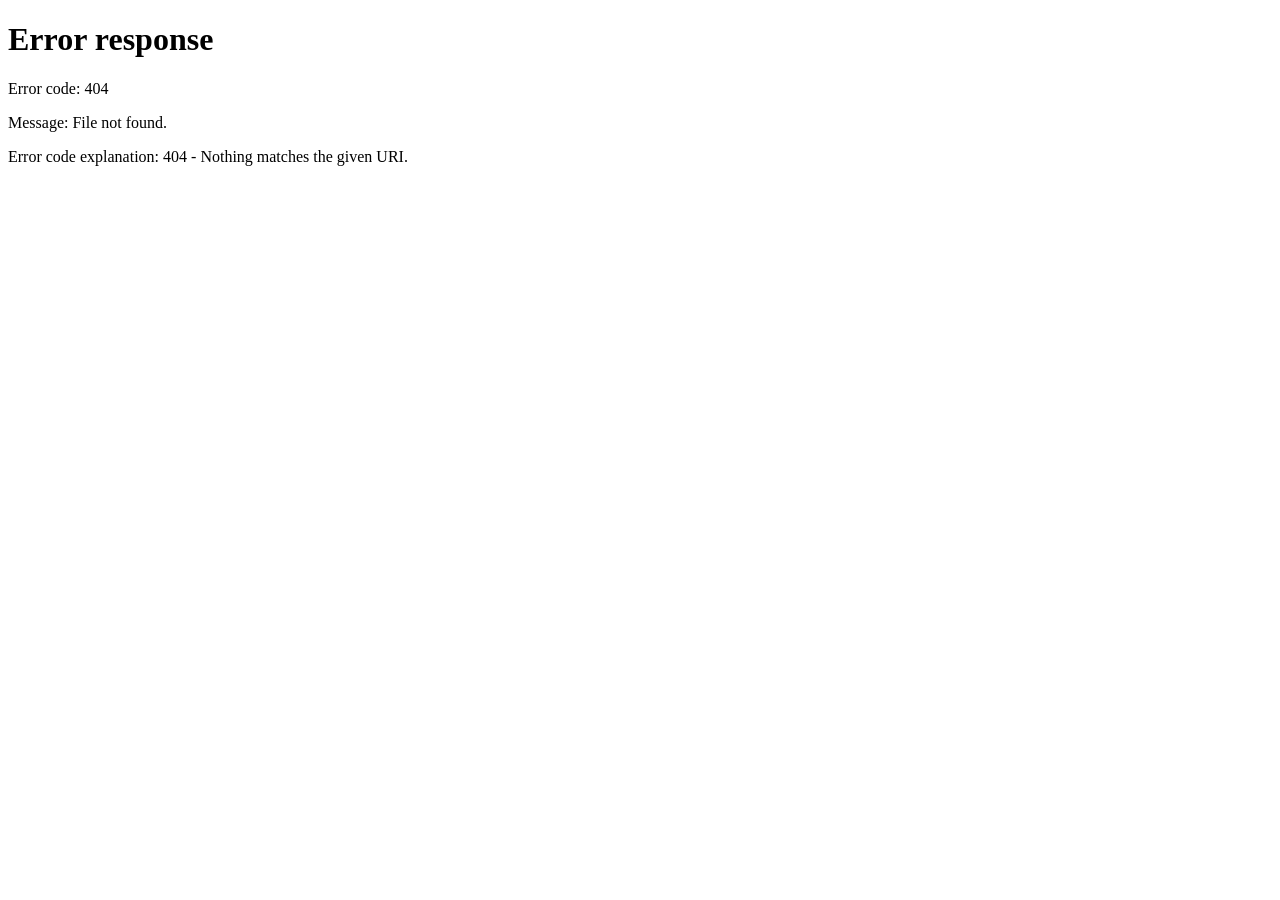
==== public/admin.html @ 8652495a "Replace AWS API/CDN references with local config and local assets" ====
<!DOCTYPE html>
<html>
<head>
<meta charset="UTF-8">
<title>LUCCI Admin Dashboard</title>

<style>
body{
  margin:0;
  font-family:Arial;
  background:linear-gradient(90deg,#1e2a38,#2c3e50);
  color:white;
  text-align:center;
}

h1{ margin-top:30px; }

.container{
  display:flex;
  flex-wrap:wrap;
  justify-content:center;
  gap:20px;
  margin-top:30px;
}

.card{
  background:#3b4a5a;
  padding:20px;
  border-radius:10px;
  width:260px;
}

button{
  background:orange;
  border:none;
  padding:10px;
  margin-top:10px;
  width:100%;
  font-weight:bold;
  cursor:pointer;
  border-radius:5px;
}

#responseBox{
  margin:30px auto;
  width:90%;
  background:#4a5a6a;
  padding:20px;
  border-radius:8px;
  text-align:left;
  overflow:auto;
}

table{
  width:100%;
  border-collapse:collapse;
  background:white;
  color:black;
}

th,td{
  padding:10px;
  border:1px solid #ddd;
}

th{
  background:#2c3e50;
  color:white;
}

input,select{
  padding:8px;
  margin:5px;
  border-radius:5px;
  border:none;
}
</style>
</head>

<body>

<h1>🔥 LUCCI Admin Dashboard</h1>

<div class="container">

<!-- USERS -->
<div class="card">
  <h3>User Service</h3>
  <button onclick="loadUsers()">View Users</button>
</div>

<!-- ORDERS -->
<div class="card">
  <h3>Order Service</h3>
  <button onclick="loadOrders()">View Orders</button>
</div>

<!-- UPDATE ORDER -->
<div class="card">
  <h3>Update Order</h3>

  <input id="orderId" placeholder="Order ID">
  
  <select id="orderStatus">
    <option value="PENDING">PENDING</option>
    <option value="PAID">PAID</option>
    <option value="SHIPPED">SHIPPED</option>
    <option value="DELIVERED">DELIVERED</option>
  </select>

  <button onclick="updateOrder()">Update Status</button>
</div>

<!-- PRODUCTS -->
<div class="card">
  <h3>Product Service</h3>
  <button onclick="loadProducts()">View Products</button>
</div>

<!-- ADD PRODUCT -->
<div class="card">
  <h3>Add Product</h3>

  <input id="pname" placeholder="Name">
  <input id="pprice" placeholder="Price">
  <input id="pimage" placeholder="Image URL">
  <input id="pcategory" placeholder="Category">

  <button onclick="addProduct()">Add Product</button>
</div>

</div>

<div id="healthBox"></div>

<div id="responseBox">
Admin responses appear here
</div>

<script src="config.js"></script>
<script>
const responseBox = document.getElementById("responseBox");
/* ================= AUTH ================= */

function getUser(){
  return JSON.parse(localStorage.getItem("user"));
}

const user = getUser();

if (!user || user.role !== "admin") {
  alert("Admin access only");
  window.location.href = "index.html";
}

/* ================= SAFE FETCH ================= */

async function safeFetch(url, options = {}) {
  try {
    const token = localStorage.getItem("token");
    console.log("🔐 TOKEN:", token);

    const res = await fetch(url, {
      method: options.method || "GET",
      headers: {
        "Content-Type": "application/json",
        "Authorization": `Bearer ${token}`
      },
      ...(options.body ? { body: options.body } : {}) // ✅ FIX
    });

    if (res.status === 401) {
      alert("Session expired. Login again.");
      localStorage.clear();
      window.location = "profile.html";
      return null;
    }

    if (res.status === 404) {
      console.error("❌ API not found:", url);
      return null;
    }

    if (!res.ok) {
      console.error("❌ API error:", res.status);
      return null;
    }

    return await res.json();

  } catch (err) {
    console.error("❌ Fetch error:", err);
    return null;
  }
}

/* ================= USERS ================= */

async function loadUsers() {

  // 🔥 FIXED (try both if needed)
  const data = await safeFetch(`${API}/users/all`);

  if (!data) {
    responseBox.innerHTML = "❌ Failed to load users";
    return;
  }

  renderTable(data, "Users List");
}

/* ================= ORDERS ================= */

async function loadOrders() {

  const data = await safeFetch(`${API}/orders/admin/all`);

  if (!data) {
    responseBox.innerHTML = "❌ Failed to load orders";
    return;
  }

  renderTable(data, "Orders List");
}

/* ================= UPDATE ORDER ================= */

async function updateOrder(){

  const id = document.getElementById("orderId").value;
  const status = document.getElementById("orderStatus").value;

  const res = await safeFetch(`${API}/orders/update-status`, {
    method:"PUT",
    body: JSON.stringify({
      orderId:id,
      status:status,
      paymentId:null
    })
  });

  responseBox.innerHTML = "✅ Order Updated";
}

/* ================= PRODUCTS ================= */

async function loadProducts(){

  // 🔥 IMPORTANT FIX
  const data = await safeFetch(`${API}/products/`);

  if (!data) {
    responseBox.innerHTML = "❌ Failed to load products";
    return;
  }

  renderTable(data, "Products");
}

/* ================= ADD PRODUCT ================= */

async function addProduct(){

  const product = {
    name: pname.value,
    price: pprice.value,
    image_url: pimage.value,
    category: pcategory.value
  };

  const res = await safeFetch(`${API}/products/`, {
    method:"POST",
    body: JSON.stringify(product)
  });

  responseBox.innerHTML = "✅ Product Added";
}

/* ================= HEALTH ================= */

async function loadHealth(){

  const services = [
    { name:"User Service", url:`${API}/health` },
    { name:"Order Service", url:`${API}/orders/health` },
    { name:"Product Service", url:`${API}/products/health` },
    { name:"Payment Service", url:`${API}/payments/health` }
  ];

  let html = "<h3>Service Health</h3>";

  for (const s of services){
    try{
      const r = await fetch(s.url);
      html += `<p>${r.ok ? "🟢" : "🔴"} ${s.name}</p>`;
    } catch {
      html += `<p>🔴 ${s.name}</p>`;
    }
  }

  document.getElementById("healthBox").innerHTML = html;
}

loadHealth();

/* ================= TABLE ================= */

function renderTable(data, title){

  if (!data || !Array.isArray(data) || data.length === 0){
    responseBox.innerHTML = "<p>No data available</p>";
    return;
  }

  let html = `<h3>${title}</h3><table><tr>`;

  Object.keys(data[0]).forEach(key=>{
    html += `<th>${key}</th>`;
  });

  html += "</tr>";

  data.forEach(item=>{
    html += "<tr>";
    Object.values(item).forEach(val=>{
      html += `<td>${val}</td>`;
    });
    html += "</tr>";
  });

  html += "</table>";

  responseBox.innerHTML = html;
}

</script>

</body>
</html>
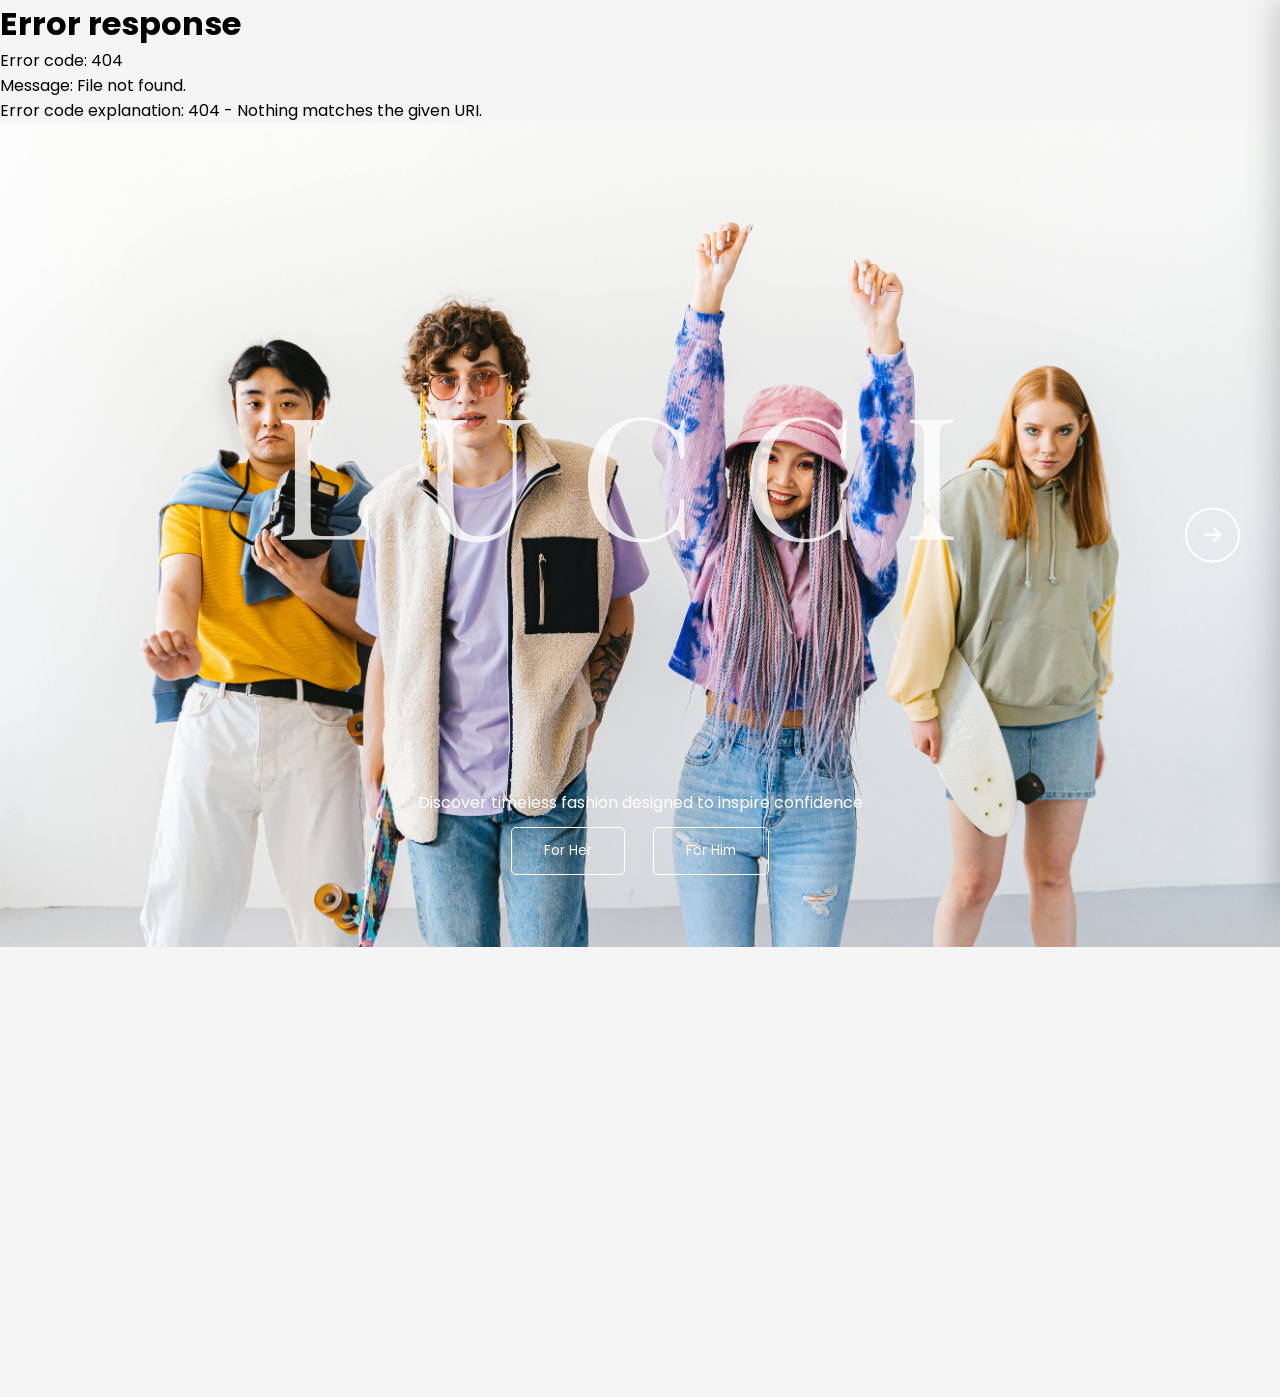
==== commit 5ac8dbc4: "Point product-related calls to PRODUCT_API (Render), keep API for user-service" ====
--- a/public/admin.html
+++ b/public/admin.html
@@ -247,7 +247,7 @@
 async function loadProducts(){
 
   // 🔥 IMPORTANT FIX
-  const data = await safeFetch(`${API}/products/`);
+  const data = await safeFetch(`${PRODUCT_API}/products/`);
 
   if (!data) {
     responseBox.innerHTML = "❌ Failed to load products";
@@ -268,7 +268,7 @@
     category: pcategory.value
   };
 
-  const res = await safeFetch(`${API}/products/`, {
+  const res = await safeFetch(`${PRODUCT_API}/products/`, {
     method:"POST",
     body: JSON.stringify(product)
   });
@@ -283,7 +283,7 @@
   const services = [
     { name:"User Service", url:`${API}/health` },
     { name:"Order Service", url:`${API}/orders/health` },
-    { name:"Product Service", url:`${API}/products/health` },
+    { name:"Product Service", url:`${PRODUCT_API}/products/health` },
     { name:"Payment Service", url:`${API}/payments/health` }
   ];
 
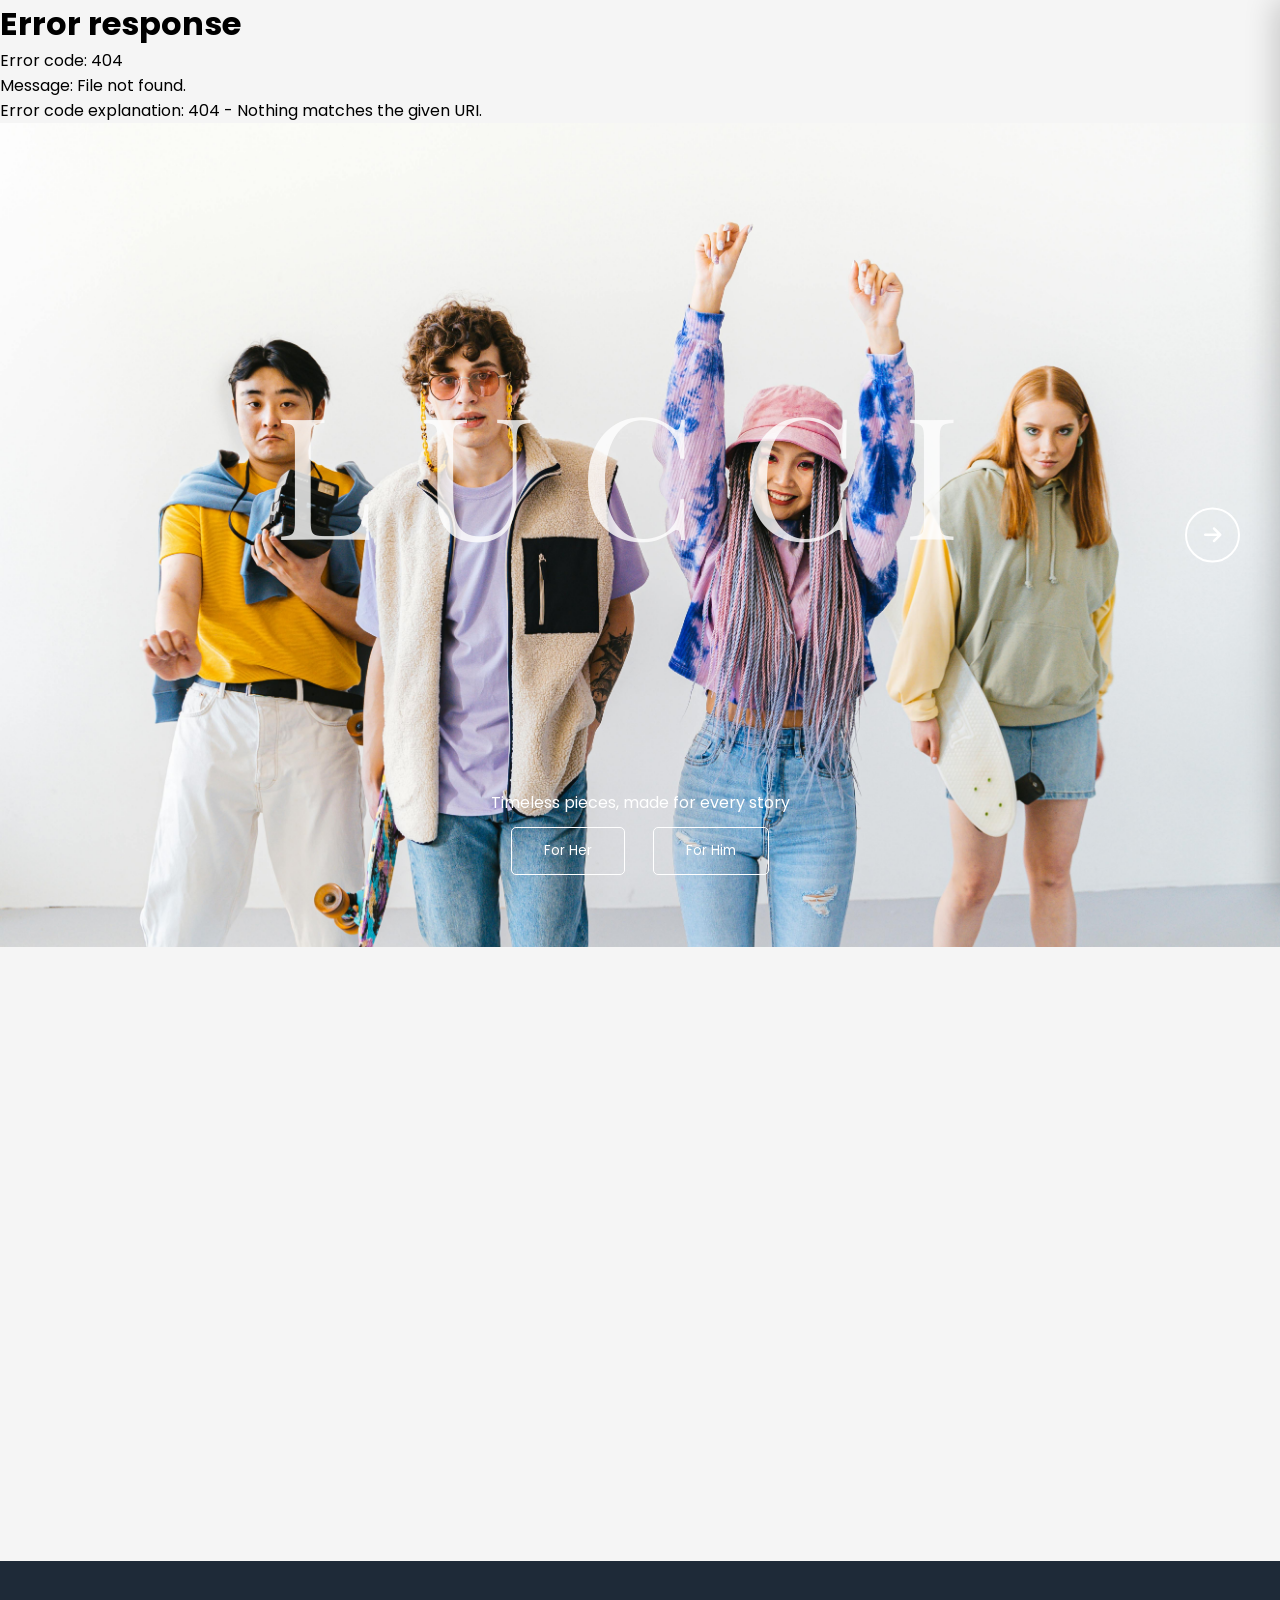
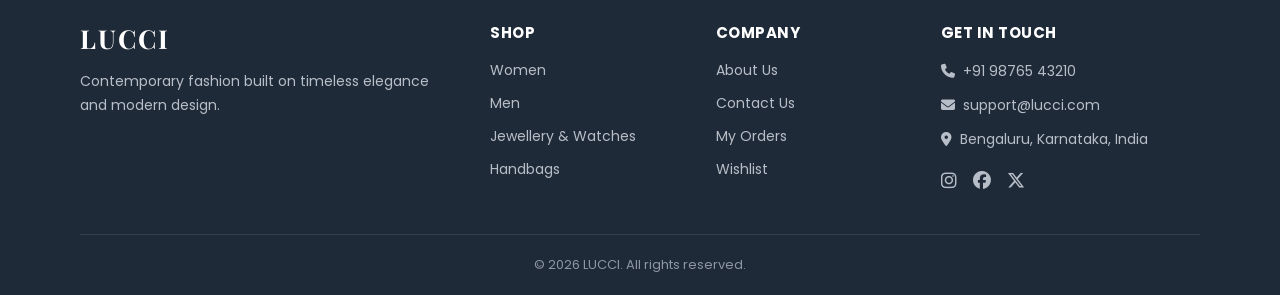
==== commit a3930816: "Fix admin.html to use correct per-service API URLs" ====
--- a/public/admin.html
+++ b/public/admin.html
@@ -199,7 +199,7 @@
 async function loadUsers() {
 
   // 🔥 FIXED (try both if needed)
-  const data = await safeFetch(`${API}/users/all`);
+  const data = await safeFetch(`${USER_API}/users/all`);
 
   if (!data) {
     responseBox.innerHTML = "❌ Failed to load users";
@@ -213,7 +213,7 @@
 
 async function loadOrders() {
 
-  const data = await safeFetch(`${API}/orders/admin/all`);
+  const data = await safeFetch(`${ORDER_API}/orders/admin/all`);
 
   if (!data) {
     responseBox.innerHTML = "❌ Failed to load orders";
@@ -230,7 +230,7 @@
   const id = document.getElementById("orderId").value;
   const status = document.getElementById("orderStatus").value;
 
-  const res = await safeFetch(`${API}/orders/update-status`, {
+  const res = await safeFetch(`${ORDER_API}/orders/update-status`, {
     method:"PUT",
     body: JSON.stringify({
       orderId:id,
@@ -281,10 +281,10 @@
 async function loadHealth(){
 
   const services = [
-    { name:"User Service", url:`${API}/health` },
-    { name:"Order Service", url:`${API}/orders/health` },
+    { name:"User Service", url:`${USER_API}/health` },
+    { name:"Order Service", url:`${ORDER_API}/orders/health` },
     { name:"Product Service", url:`${PRODUCT_API}/products/health` },
-    { name:"Payment Service", url:`${API}/payments/health` }
+    { name:"Payment Service", url:`${PAYMENT_API}/health` }
   ];
 
   let html = "<h3>Service Health</h3>";
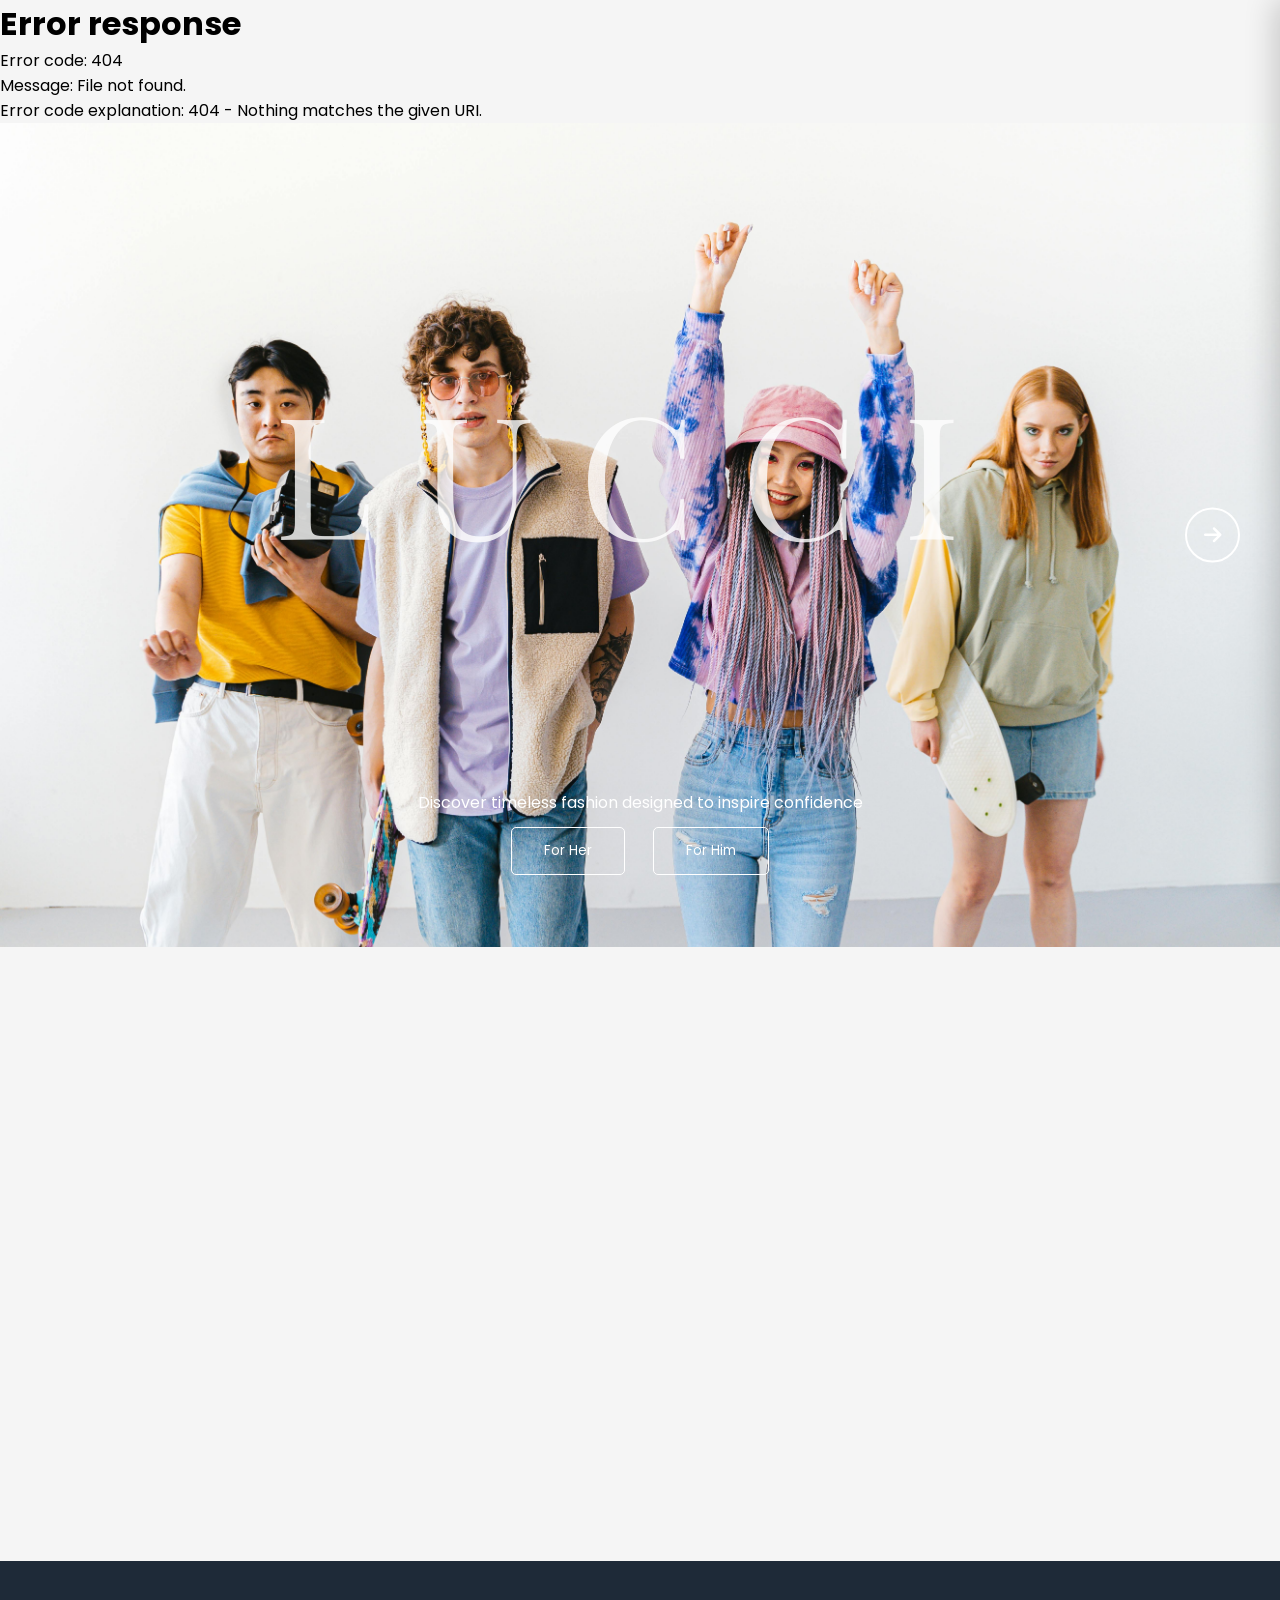
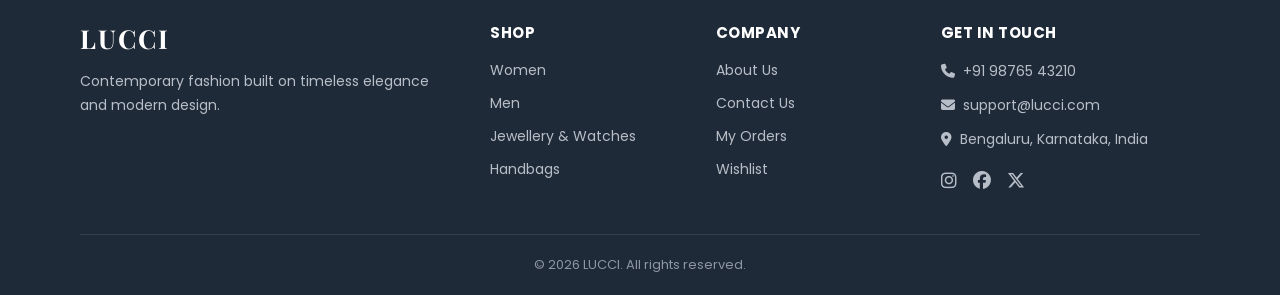
==== commit 9bbf18c0: "Fix payment health check path" ====
--- a/public/admin.html
+++ b/public/admin.html
@@ -284,7 +284,7 @@
     { name:"User Service", url:`${USER_API}/health` },
     { name:"Order Service", url:`${ORDER_API}/orders/health` },
     { name:"Product Service", url:`${PRODUCT_API}/products/health` },
-    { name:"Payment Service", url:`${PAYMENT_API}/health` }
+    { name:"Payment Service", url:`${PAYMENT_API}/payments/health` }
   ];
 
   let html = "<h3>Service Health</h3>";
